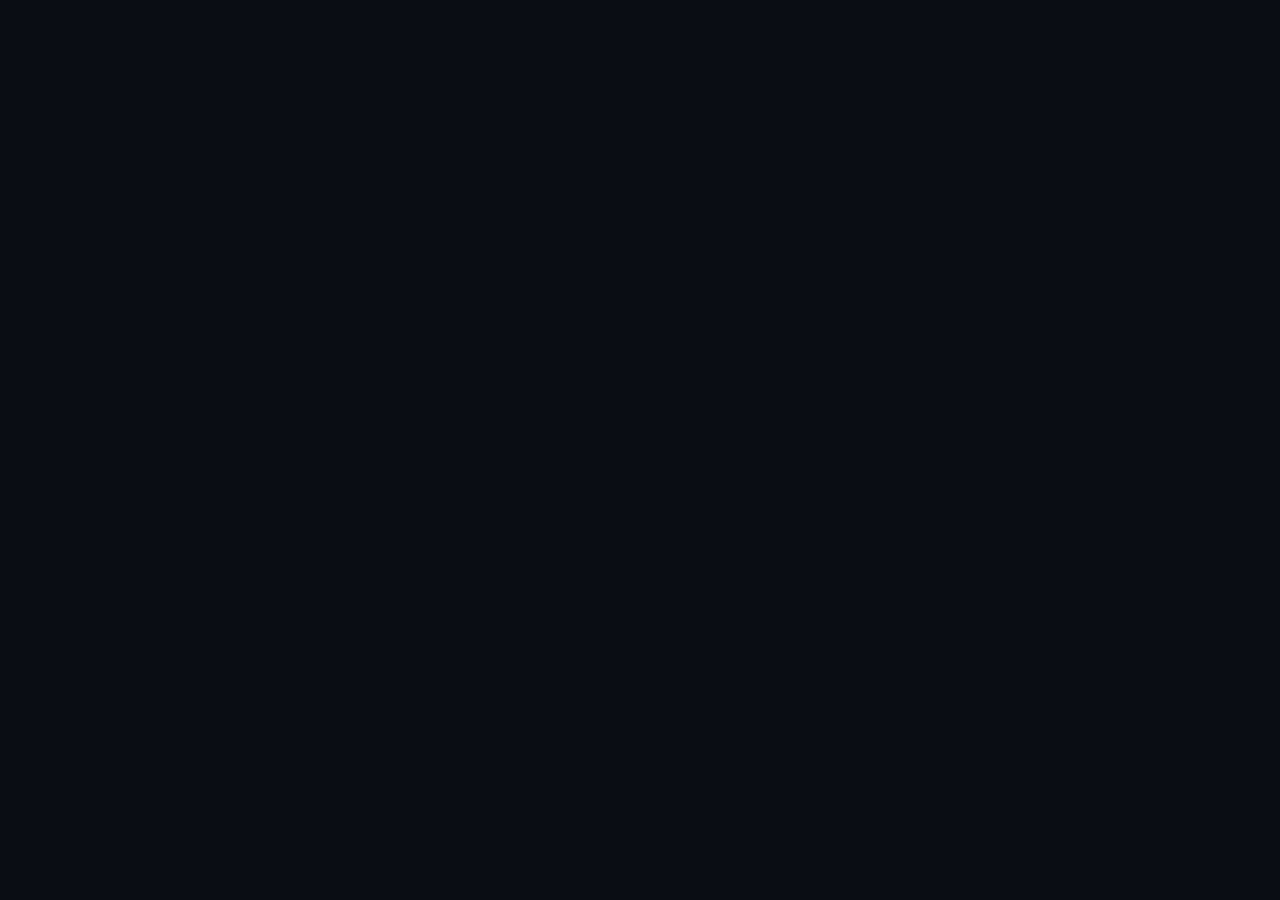
==== blog/index.html @ 861b422a "Add CI/CD pipeline (GitHub Actions -> Netlify) and first blog post" ====
<!DOCTYPE html>
<html lang="en">

<head>
    <meta charset="UTF-8">
    <meta name="viewport" content="width=device-width, initial-scale=1.0">
    <title>Blog — EffiBit Technologies</title>
    <meta name="description" content="EffiBit Technologies blog: AI, Crypto, and Sustainable Energy opportunity watch and insights.">
    <meta name="robots" content="index, follow">
    <link rel="canonical" href="https://www.effibittech.com/blog/index.html">
    <link rel="icon" type="image/png" href="../assets/favicon.png">
    <link rel="stylesheet" href="../styles.css">

    <style>
        .blog-index {
            max-width: 760px;
            margin: 6rem auto 4rem;
            padding: 0 1.5rem;
        }

        .blog-index h1 {
            font-size: 2.2rem;
            margin-bottom: 2rem;
        }

        .blog-index ul {
            list-style: none;
            padding: 0;
        }

        .blog-index li {
            margin-bottom: 1.5rem;
            padding-bottom: 1.5rem;
            border-bottom: 1px solid rgba(128, 128, 128, 0.2);
        }

        .blog-index li a {
            font-size: 1.2rem;
            font-weight: 600;
            text-decoration: none;
        }

        .blog-index .post-date {
            display: block;
            opacity: 0.65;
            font-size: 0.9rem;
            margin-top: 0.25rem;
        }

        .blog-index a.back-link {
            display: inline-block;
            margin-bottom: 2rem;
        }
    </style>
</head>

<body>
    <div class="blog-index">
        <a href="../index.html" class="back-link">&larr; Back to EffiBit Technologies</a>
        <h1>Blog</h1>
        <ul>
            <li>
                <a href="2026-09-09-opportunity-watch.html">Opportunity Watch: AI, Crypto &amp; Sustainable Energy</a>
                <span class="post-date">September 9, 2026</span>
            </li>
        </ul>
    </div>
</body>

</html>
---- styles.css ----
/* CSS Design System for EffiBit Technologies */

@import url('https://fonts.googleapis.com/css2?family=Inter:wght@300;400;500;600;700&family=Outfit:wght@400;500;600;700;800&display=swap');

/* CSS VARIABLES */
:root {
    --font-heading: 'Outfit', -apple-system, BlinkMacSystemFont, "Segoe UI", Roboto, sans-serif;
    --font-body: 'Inter', -apple-system, BlinkMacSystemFont, "Segoe UI", Roboto, sans-serif;

    /* Theme colors - Dark by default */
    --bg-primary: #0a0d14;
    --bg-secondary: #111625;
    --bg-tertiary: #192035;
    --bg-glass: rgba(17, 22, 37, 0.7);
    --border-color: rgba(255, 255, 255, 0.08);
    --text-primary: #f3f4f6;
    --text-secondary: #9ca3af;
    --text-muted: #6b7280;

    /* Accent & Brand Colors */
    --color-primary: #10b981; /* Emerald green (sustainability) */
    --color-primary-rgb: 16, 185, 129;
    --color-secondary: #06b6d4; /* Teal (tech / AI) */
    --color-secondary-rgb: 6, 182, 212;
    --color-accent: #3b82f6; /* Blue (systems engineering) */
    
    /* Gradients */
    --grad-hero: linear-gradient(135deg, var(--bg-primary) 0%, #0d1527 100%);
    --grad-accent: linear-gradient(135deg, var(--color-primary) 0%, var(--color-secondary) 100%);
    --grad-dark-glow: radial-gradient(circle at 50% 50%, rgba(16, 185, 129, 0.15) 0%, transparent 60%);
    
    /* Layout & Animation */
    --transition-fast: 0.2s cubic-bezier(0.4, 0, 0.2, 1);
    --transition-normal: 0.4s cubic-bezier(0.4, 0, 0.2, 1);
    --transition-slow: 0.8s cubic-bezier(0.4, 0, 0.2, 1);
    
    --radius-sm: 8px;
    --radius-md: 16px;
    --radius-lg: 24px;
    --shadow-sm: 0 4px 6px -1px rgba(0, 0, 0, 0.1), 0 2px 4px -1px rgba(0, 0, 0, 0.06);
    --shadow-md: 0 10px 15px -3px rgba(0, 0, 0, 0.3), 0 4px 6px -2px rgba(0, 0, 0, 0.1);
    --shadow-lg: 0 20px 25px -5px rgba(0, 0, 0, 0.4), 0 10px 10px -5px rgba(0, 0, 0, 0.2);
}

/* Light Theme overrides */
[data-theme="light"] {
    --bg-primary: #f8fafc;
    --bg-secondary: #ffffff;
    --bg-tertiary: #f1f5f9;
    --bg-glass: rgba(255, 255, 255, 0.75);
    --border-color: rgba(0, 0, 0, 0.08);
    --text-primary: #0f172a;
    --text-secondary: #475569;
    --text-muted: #94a3b8;

    /* Gradients */
    --grad-hero: linear-gradient(135deg, #f8fafc 0%, #e2e8f0 100%);
    --grad-dark-glow: radial-gradient(circle at 50% 50%, rgba(16, 185, 129, 0.08) 0%, transparent 60%);
    
    --shadow-md: 0 10px 15px -3px rgba(0, 0, 0, 0.05), 0 4px 6px -2px rgba(0, 0, 0, 0.02);
    --shadow-lg: 0 20px 25px -5px rgba(0, 0, 0, 0.08), 0 10px 10px -5px rgba(0, 0, 0, 0.04);
}

/* RESET & BASE STYLES */
*, *::before, *::after {
    box-sizing: border-box;
    margin: 0;
    padding: 0;
}

html {
    scroll-behavior: smooth;
    font-size: 16px;
}

body {
    font-family: var(--font-body);
    background-color: var(--bg-primary);
    color: var(--text-primary);
    line-height: 1.6;
    overflow-x: hidden;
    transition: background-color var(--transition-normal), color var(--transition-normal);
    opacity: 0;
}

body.loaded {
    opacity: 1;
    transition: opacity 0.5s ease, background-color var(--transition-normal), color var(--transition-normal);
}

h1, h2, h3, h4, h5, h6 {
    font-family: var(--font-heading);
    font-weight: 700;
    line-height: 1.25;
    color: var(--text-primary);
}

a {
    color: inherit;
    text-decoration: none;
    transition: color var(--transition-fast);
}

img {
    max-width: 100%;
    height: auto;
    display: block;
}

button {
    font-family: inherit;
    border: none;
    background: none;
    cursor: pointer;
    outline: none;
}

/* CONTAINER */
.container {
    width: 100%;
    max-width: 1200px;
    margin: 0 auto;
    padding: 0 2rem;
}

/* HEADER & NAV */
.header {
    position: fixed;
    top: 0;
    left: 0;
    width: 100%;
    z-index: 1000;
    background-color: var(--bg-glass);
    backdrop-filter: blur(12px);
    -webkit-backdrop-filter: blur(12px);
    border-bottom: 1px solid var(--border-color);
    transition: background-color var(--transition-normal), border-color var(--transition-normal);
}

.nav-container {
    display: flex;
    justify-content: space-between;
    align-items: center;
    height: 80px;
}

.logo-link {
    display: flex;
    align-items: center;
    gap: 12px;
}

.logo-img {
    height: 48px;
    width: auto;
    object-fit: contain;
    transition: transform var(--transition-fast);
}

.logo-link:hover .logo-img {
    transform: scale(1.05);
}

.logo-text {
    font-family: var(--font-heading);
    font-weight: 800;
    font-size: 1.4rem;
    letter-spacing: -0.5px;
    background: var(--grad-accent);
    background-clip: text;
    -webkit-background-clip: text;
    -webkit-text-fill-color: transparent;
}

.nav-menu {
    display: flex;
    list-style: none;
    gap: 2.5rem;
    align-items: center;
}

.nav-link {
    font-weight: 500;
    font-size: 0.95rem;
    color: var(--text-secondary);
    position: relative;
    padding: 6px 0;
}

.nav-link::after {
    content: '';
    position: absolute;
    bottom: 0;
    left: 0;
    width: 0;
    height: 2px;
    background: var(--grad-accent);
    transition: width var(--transition-fast);
}

.nav-link:hover, .nav-link.active {
    color: var(--text-primary);
}

.nav-link:hover::after, .nav-link.active::after {
    width: 100%;
}

.nav-actions {
    display: flex;
    align-items: center;
    gap: 1.5rem;
}

/* Theme Toggle Button */
.theme-toggle {
    width: 44px;
    height: 44px;
    border-radius: 50%;
    background-color: var(--bg-tertiary);
    border: 1px solid var(--border-color);
    display: flex;
    align-items: center;
    justify-content: center;
    color: var(--text-secondary);
    transition: all var(--transition-fast);
    position: relative;
    overflow: hidden;
}

.theme-toggle:hover {
    color: var(--text-primary);
    border-color: var(--color-primary);
    transform: translateY(-2px);
    box-shadow: 0 4px 12px rgba(16, 185, 129, 0.2);
}

.theme-toggle svg {
    width: 20px;
    height: 20px;
    fill: currentColor;
    transition: transform var(--transition-normal);
}

/* Hide light icon in light mode, hide dark icon in dark mode */
[data-theme="light"] .theme-toggle .sun-icon { display: none; }
body:not([data-theme="light"]) .theme-toggle .moon-icon { display: none; }

.cta-button {
    padding: 0.75rem 1.5rem;
    border-radius: var(--radius-sm);
    font-weight: 600;
    font-size: 0.9rem;
    display: inline-flex;
    align-items: center;
    gap: 8px;
    transition: all var(--transition-fast);
    background: var(--grad-accent);
    color: #ffffff;
    box-shadow: 0 4px 14px rgba(16, 185, 129, 0.3);
    position: relative;
    overflow: hidden;
}

.cta-button:hover {
    transform: translateY(-2px);
    box-shadow: 0 6px 20px rgba(16, 185, 129, 0.4);
}

/* Shine sweep micro-interaction */
.cta-button::after,
.form-submit-btn::after {
    content: '';
    position: absolute;
    top: 0;
    left: -75%;
    width: 50%;
    height: 100%;
    background: linear-gradient(120deg, transparent, rgba(255, 255, 255, 0.35), transparent);
    transform: skewX(-20deg);
    transition: left 0.6s ease;
    pointer-events: none;
}

.cta-button:hover::after,
.form-submit-btn:hover::after {
    left: 125%;
}

/* Mobile Nav Toggle */
.mobile-toggle {
    display: none;
    flex-direction: column;
    justify-content: space-between;
    width: 30px;
    height: 21px;
    cursor: pointer;
    z-index: 1001;
}

.mobile-toggle span {
    display: block;
    height: 3px;
    width: 100%;
    background-color: var(--text-primary);
    border-radius: 3px;
    transition: all var(--transition-fast);
}

/* SCROLL PROGRESS BAR */
.scroll-progress {
    position: fixed;
    top: 0;
    left: 0;
    height: 3px;
    width: 0%;
    background: var(--grad-accent);
    z-index: 1001;
    transition: width 0.1s linear;
}

/* BACK TO TOP BUTTON */
.back-to-top {
    position: fixed;
    bottom: 2rem;
    right: 2rem;
    width: 48px;
    height: 48px;
    border-radius: 50%;
    background-color: var(--bg-tertiary);
    border: 1px solid var(--border-color);
    color: var(--text-secondary);
    display: flex;
    align-items: center;
    justify-content: center;
    box-shadow: var(--shadow-md);
    z-index: 900;
    opacity: 0;
    visibility: hidden;
    transform: translateY(10px);
    transition: opacity var(--transition-fast), transform var(--transition-fast), visibility var(--transition-fast), color var(--transition-fast), border-color var(--transition-fast);
}

.back-to-top.visible {
    opacity: 1;
    visibility: visible;
    transform: translateY(0);
}

.back-to-top:hover {
    color: var(--text-primary);
    border-color: var(--color-primary);
    transform: translateY(-4px);
}

.back-to-top svg {
    width: 20px;
    height: 20px;
}

/* HERO SECTION */
.hero {
    min-height: 100vh;
    padding-top: 120px;
    display: flex;
    align-items: center;
    background: var(--grad-hero);
    position: relative;
    overflow: hidden;
}

.hero::before {
    content: '';
    position: absolute;
    top: 20%;
    left: 50%;
    width: 800px;
    height: 800px;
    background: var(--grad-dark-glow);
    z-index: 1;
    pointer-events: none;
    animation: heroGlowDrift 14s ease-in-out infinite alternate;
}

@keyframes heroGlowDrift {
    0% { transform: translate(-58%, -55%) scale(1); opacity: 0.85; }
    100% { transform: translate(-42%, -45%) scale(1.15); opacity: 1; }
}

.hero-grid {
    display: grid;
    grid-template-columns: 1.1fr 0.9fr;
    gap: 4rem;
    align-items: center;
    position: relative;
    z-index: 2;
}

.hero-tag {
    font-size: 0.85rem;
    font-weight: 700;
    text-transform: uppercase;
    letter-spacing: 2px;
    color: var(--color-primary);
    display: inline-block;
    margin-bottom: 1.5rem;
    background: rgba(16, 185, 129, 0.1);
    padding: 6px 16px;
    border-radius: 50px;
    border: 1px solid rgba(16, 185, 129, 0.2);
}

.hero-title {
    font-size: 3.8rem;
    font-weight: 800;
    letter-spacing: -1.5px;
    line-height: 1.1;
    margin-bottom: 1.5rem;
}

.hero-title span {
    background: var(--grad-accent);
    -webkit-background-clip: text;
    background-clip: text;
    -webkit-text-fill-color: transparent;
}

.hero-desc {
    font-size: 1.2rem;
    color: var(--text-secondary);
    margin-bottom: 2.5rem;
    max-width: 580px;
}

.hero-btns {
    display: flex;
    gap: 1.25rem;
}

.btn-secondary {
    background-color: var(--bg-tertiary);
    border: 1px solid var(--border-color);
    color: var(--text-primary);
    box-shadow: var(--shadow-sm);
}

.btn-secondary:hover {
    background-color: var(--bg-secondary);
    border-color: var(--text-muted);
    transform: translateY(-2px);
}

.hero-graphic {
    position: relative;
    display: flex;
    justify-content: center;
    align-items: center;
}

.hero-image-wrapper {
    position: relative;
    border-radius: var(--radius-lg);
    overflow: hidden;
    box-shadow: var(--shadow-lg), 0 0 40px rgba(16, 185, 129, 0.1);
    border: 1px solid var(--border-color);
    animation: float 6s ease-in-out infinite;
}

.hero-img {
    width: 100%;
    object-fit: cover;
    border-radius: var(--radius-lg);
    filter: brightness(0.9);
}

@keyframes float {
    0%, 100% { transform: translateY(0px); }
    50% { transform: translateY(-15px); }
}

/* SECTION STRUCTURE */
.section {
    padding: 8rem 0;
    position: relative;
}

.section-bg-alt {
    background-color: var(--bg-secondary);
}

.section-header {
    text-align: center;
    max-width: 700px;
    margin: 0 auto 5rem auto;
}

.section-subtitle {
    font-size: 0.9rem;
    font-weight: 700;
    text-transform: uppercase;
    letter-spacing: 2px;
    color: var(--color-primary);
    margin-bottom: 1rem;
    display: block;
}

.section-title {
    font-size: 2.5rem;
    margin-bottom: 1.25rem;
    letter-spacing: -0.5px;
}

.section-desc {
    color: var(--text-secondary);
    font-size: 1.1rem;
}

/* MANTRA SECTION */
.mantra-section {
    position: relative;
    overflow: hidden;
    padding: 6rem 0;
    background: radial-gradient(circle at 10% 20%, rgba(6, 182, 212, 0.08) 0%, transparent 40%),
                radial-gradient(circle at 90% 80%, rgba(16, 185, 129, 0.08) 0%, transparent 40%);
}

.mantra-box {
    background-color: var(--bg-secondary);
    border: 1px solid var(--border-color);
    border-radius: var(--radius-lg);
    padding: 4rem 3rem;
    text-align: center;
    box-shadow: var(--shadow-md);
    position: relative;
}

.mantra-quote-icon {
    font-size: 4rem;
    font-family: var(--font-heading);
    line-height: 1;
    color: var(--color-primary);
    opacity: 0.3;
    position: absolute;
    top: 20px;
    left: 40px;
}

.mantra-text {
    font-family: var(--font-heading);
    font-size: 2.2rem;
    font-weight: 600;
    line-height: 1.4;
    color: var(--text-primary);
    max-width: 900px;
    margin: 0 auto 1.5rem auto;
    letter-spacing: -0.5px;
}

.mantra-author {
    font-size: 1.1rem;
    font-weight: 600;
    color: var(--color-secondary);
    text-transform: uppercase;
    letter-spacing: 1.5px;
}

/* SERVICES SECTION */
.services-tabs-container {
    display: flex;
    flex-direction: column;
    gap: 3rem;
}

.services-tabs {
    display: flex;
    justify-content: center;
    gap: 1.5rem;
}

.tab-btn {
    padding: 1rem 2.5rem;
    font-size: 1.1rem;
    font-weight: 600;
    color: var(--text-secondary);
    border-radius: var(--radius-md);
    background-color: var(--bg-tertiary);
    border: 1px solid var(--border-color);
    transition: all var(--transition-fast);
}

.tab-btn:hover {
    color: var(--text-primary);
    border-color: var(--color-primary);
}

.tab-btn.active {
    background: var(--grad-accent);
    color: #ffffff;
    border-color: transparent;
    box-shadow: 0 8px 20px rgba(16, 185, 129, 0.25);
}

.tab-panel {
    display: none;
    animation: fadeIn var(--transition-normal) forwards;
}

.tab-panel.active {
    display: block;
}

@keyframes fadeIn {
    from { opacity: 0; transform: translateY(15px); }
    to { opacity: 1; transform: translateY(0); }
}

.service-grid {
    display: grid;
    grid-template-columns: 1fr 1fr;
    gap: 4rem;
    align-items: center;
}

.service-content h3 {
    font-size: 2rem;
    margin-bottom: 1.5rem;
}

.service-description {
    font-size: 1.1rem;
    color: var(--text-secondary);
    margin-bottom: 2rem;
}

.service-features {
    list-style: none;
    display: grid;
    grid-template-columns: 1fr;
    gap: 1.25rem;
}

.service-features li {
    display: flex;
    align-items: flex-start;
    gap: 12px;
}

.feature-icon-wrapper {
    background-color: rgba(16, 185, 129, 0.12);
    color: var(--color-primary);
    width: 28px;
    height: 28px;
    border-radius: 50%;
    display: flex;
    align-items: center;
    justify-content: center;
    flex-shrink: 0;
    margin-top: 2px;
}

.feature-icon-wrapper svg {
    width: 14px;
    height: 14px;
}

.feature-text strong {
    color: var(--text-primary);
    display: block;
    font-size: 1.05rem;
    margin-bottom: 2px;
}

.feature-text span {
    color: var(--text-secondary);
    font-size: 0.95rem;
}

.service-visual {
    position: relative;
    border-radius: var(--radius-lg);
    background-color: var(--bg-tertiary);
    border: 1px solid var(--border-color);
    padding: 2.5rem;
    display: flex;
    justify-content: center;
    align-items: center;
    overflow: hidden;
    min-height: 380px;
    box-shadow: var(--shadow-md);
}

/* Decorative background circles in services visual */
.service-visual::before {
    content: '';
    position: absolute;
    width: 250px;
    height: 250px;
    border-radius: 50%;
    background: radial-gradient(circle, rgba(16, 185, 129, 0.1) 0%, transparent 70%);
    top: -50px;
    right: -50px;
}

.service-visual::after {
    content: '';
    position: absolute;
    width: 200px;
    height: 200px;
    border-radius: 50%;
    background: radial-gradient(circle, rgba(6, 182, 212, 0.1) 0%, transparent 70%);
    bottom: -50px;
    left: -50px;
}

.engineering-diagram, .software-stack {
    position: relative;
    z-index: 2;
    display: flex;
    flex-direction: column;
    gap: 1.5rem;
    width: 100%;
}

.diagram-item, .stack-item {
    background-color: var(--bg-secondary);
    border: 1px solid var(--border-color);
    padding: 1.25rem 1.5rem;
    border-radius: var(--radius-md);
    display: flex;
    align-items: center;
    gap: 1.25rem;
    box-shadow: var(--shadow-sm);
    transition: transform var(--transition-fast), border-color var(--transition-fast);
}

.diagram-item:hover, .stack-item:hover {
    transform: translateX(8px);
    border-color: var(--color-primary);
}

.diagram-icon, .stack-icon {
    width: 44px;
    height: 44px;
    border-radius: 12px;
    background-color: var(--bg-tertiary);
    display: flex;
    align-items: center;
    justify-content: center;
    color: var(--color-primary);
    flex-shrink: 0;
}

.stack-icon {
    color: var(--color-secondary);
}

.diagram-text h4, .stack-text h4 {
    font-size: 1.05rem;
    margin-bottom: 4px;
}

.diagram-text p, .stack-text p {
    font-size: 0.9rem;
    color: var(--text-secondary);
}

/* FOCUS AREAS SECTION */
.focus-grid {
    display: grid;
    grid-template-columns: repeat(2, 1fr);
    gap: 2.5rem;
}

.focus-card {
    background-color: var(--bg-secondary);
    border: 1px solid var(--border-color);
    border-radius: var(--radius-lg);
    padding: 3rem;
    box-shadow: var(--shadow-md);
    display: grid;
    grid-template-columns: 1fr 1.2fr;
    gap: 2rem;
    align-items: center;
    transition: transform var(--transition-normal), border-color var(--transition-normal), box-shadow var(--transition-normal);
    position: relative;
    isolation: isolate;
    overflow: hidden;
}

.focus-card:hover {
    transform: translateY(-8px);
    border-color: rgba(16, 185, 129, 0.3);
    box-shadow: 0 20px 40px rgba(0, 0, 0, 0.4), 0 0 30px rgba(16, 185, 129, 0.05);
}

/* Pointer-follow glow */
.focus-card::before {
    content: '';
    position: absolute;
    inset: 0;
    z-index: -1;
    background: radial-gradient(circle at var(--mx, 50%) var(--my, 50%), rgba(var(--color-primary-rgb), 0.18), transparent 55%);
    opacity: 0;
    transition: opacity var(--transition-normal);
    pointer-events: none;
}

.focus-card:hover::before {
    opacity: 1;
}

.focus-card-img-wrapper {
    position: relative;
    border-radius: var(--radius-md);
    overflow: hidden;
    background-color: var(--bg-tertiary);
    border: 1px solid var(--border-color);
    aspect-ratio: 1;
}

.focus-card-img {
    width: 100%;
    height: 100%;
    object-fit: cover;
    transition: transform var(--transition-normal);
}

.focus-card:hover .focus-card-img {
    transform: scale(1.08);
}

.focus-card-info h3 {
    font-size: 1.5rem;
    margin-bottom: 0.75rem;
    display: flex;
    align-items: center;
    gap: 10px;
}

.focus-card-info h3 svg {
    width: 24px;
    height: 24px;
    color: var(--color-primary);
}

.focus-card-info p {
    color: var(--text-secondary);
    font-size: 0.95rem;
    margin-bottom: 1.5rem;
}

.focus-card-bullets {
    list-style: none;
}

.focus-card-bullets li {
    font-size: 0.9rem;
    color: var(--text-secondary);
    display: flex;
    align-items: center;
    gap: 8px;
    margin-bottom: 8px;
}

.focus-card-bullets li::before {
    content: '→';
    color: var(--color-secondary);
    font-weight: bold;
}

/* PURPOSE SECTION */
.purpose-container {
    background-color: var(--bg-secondary);
    border: 1px solid var(--border-color);
    border-radius: var(--radius-lg);
    padding: 5rem 4rem;
    box-shadow: var(--shadow-md);
    position: relative;
    overflow: hidden;
}

.purpose-grid {
    display: grid;
    grid-template-columns: 0.9fr 1.1fr;
    gap: 4rem;
    align-items: center;
}

.purpose-content h3 {
    font-size: 2.2rem;
    margin-bottom: 1.5rem;
}

.purpose-content p {
    font-size: 1.1rem;
    color: var(--text-secondary);
    margin-bottom: 2rem;
}

.purpose-pillars {
    display: grid;
    grid-template-columns: 1fr;
    gap: 2rem;
}

.pillar-card {
    background-color: var(--bg-tertiary);
    border: 1px solid var(--border-color);
    border-radius: var(--radius-md);
    padding: 2rem;
    display: flex;
    gap: 1.5rem;
    transition: transform var(--transition-fast), border-color var(--transition-fast);
}

.pillar-card:hover {
    transform: translateY(-4px);
    border-color: var(--color-secondary);
}

.pillar-icon {
    width: 50px;
    height: 50px;
    border-radius: 12px;
    background-color: rgba(6, 182, 212, 0.1);
    color: var(--color-secondary);
    display: flex;
    align-items: center;
    justify-content: center;
    flex-shrink: 0;
}

.pillar-text h4 {
    font-size: 1.2rem;
    margin-bottom: 6px;
}

.pillar-text p {
    font-size: 0.95rem;
    color: var(--text-secondary);
    line-height: 1.5;
}

/* CONTACT SECTION */
.contact-grid {
    display: grid;
    grid-template-columns: 0.9fr 1.1fr;
    gap: 4rem;
    align-items: start;
}

.contact-info {
    display: flex;
    flex-direction: column;
    gap: 2.5rem;
}

.contact-info-desc {
    font-size: 1.1rem;
    color: var(--text-secondary);
}

.contact-details {
    display: flex;
    flex-direction: column;
    gap: 1.5rem;
}

.contact-detail-item {
    display: flex;
    gap: 1.25rem;
    align-items: center;
}

.detail-icon {
    width: 48px;
    height: 48px;
    border-radius: 50%;
    background-color: var(--bg-tertiary);
    border: 1px solid var(--border-color);
    color: var(--color-primary);
    display: flex;
    align-items: center;
    justify-content: center;
    flex-shrink: 0;
}

.detail-text span {
    font-size: 0.85rem;
    text-transform: uppercase;
    letter-spacing: 1px;
    color: var(--text-muted);
    display: block;
}

.detail-text a, .detail-text p {
    font-size: 1.05rem;
    font-weight: 500;
    color: var(--text-primary);
}

.detail-text a:hover {
    color: var(--color-primary);
}

.contact-form {
    background-color: var(--bg-secondary);
    border: 1px solid var(--border-color);
    border-radius: var(--radius-lg);
    padding: 3rem;
    box-shadow: var(--shadow-md);
}

.form-group {
    margin-bottom: 1.5rem;
}

.form-group label {
    display: block;
    font-size: 0.9rem;
    font-weight: 500;
    color: var(--text-secondary);
    margin-bottom: 6px;
}

.form-control {
    width: 100%;
    padding: 0.85rem 1.25rem;
    border-radius: var(--radius-sm);
    background-color: var(--bg-tertiary);
    border: 1px solid var(--border-color);
    color: var(--text-primary);
    font-family: inherit;
    font-size: 0.95rem;
    transition: all var(--transition-fast);
}

.form-control:focus {
    outline: none;
    border-color: var(--color-primary);
    box-shadow: 0 0 0 3px rgba(16, 185, 129, 0.15);
}

textarea.form-control {
    resize: vertical;
    min-height: 120px;
}

.form-submit-btn {
    width: 100%;
    padding: 1rem 1.5rem;
    border-radius: var(--radius-sm);
    font-weight: 600;
    font-size: 1rem;
    background: var(--grad-accent);
    color: #ffffff;
    box-shadow: 0 4px 14px rgba(16, 185, 129, 0.3);
    display: flex;
    justify-content: center;
    align-items: center;
    gap: 10px;
    transition: all var(--transition-fast);
    position: relative;
    overflow: hidden;
}

.form-submit-btn:hover {
    transform: translateY(-2px);
    box-shadow: 0 6px 20px rgba(16, 185, 129, 0.4);
}

.form-submit-btn svg {
    width: 18px;
    height: 18px;
    transition: transform var(--transition-fast);
}

.form-submit-btn:hover svg {
    transform: translateX(4px);
}

.form-status {
    margin-top: 1rem;
    padding: 1rem;
    border-radius: var(--radius-sm);
    display: none;
    font-size: 0.95rem;
    text-align: center;
}

.form-status.success {
    display: block;
    background-color: rgba(16, 185, 129, 0.1);
    border: 1px solid rgba(16, 185, 129, 0.2);
    color: var(--color-primary);
}

.form-status.error {
    display: block;
    background-color: rgba(239, 68, 68, 0.15);
    border: 1px solid rgba(239, 68, 68, 0.25);
    color: #ef4444;
}

/* FOOTER */
.footer {
    background-color: #05070a;
    border-top: 1px solid var(--border-color);
    padding: 5rem 0 3rem 0;
    color: var(--text-secondary);
}

.footer-grid {
    display: grid;
    grid-template-columns: 1.5fr 1fr 1fr;
    gap: 4rem;
    margin-bottom: 4rem;
}

.footer-brand {
    display: flex;
    flex-direction: column;
    gap: 1.25rem;
}

.footer-brand .logo-link {
    margin-bottom: 0.5rem;
}

.footer-brand p {
    font-size: 0.95rem;
    max-width: 320px;
    line-height: 1.6;
}

.footer-links h4 {
    font-size: 1.1rem;
    margin-bottom: 1.5rem;
    color: var(--text-primary);
    position: relative;
    display: inline-block;
}

.footer-links h4::after {
    content: '';
    position: absolute;
    bottom: -6px;
    left: 0;
    width: 24px;
    height: 2px;
    background-color: var(--color-primary);
}

.footer-links-list {
    list-style: none;
    display: flex;
    flex-direction: column;
    gap: 0.9rem;
}

.footer-links-list a {
    font-size: 0.95rem;
}

.footer-links-list a:hover {
    color: var(--color-primary);
    padding-left: 4px;
}

.footer-bottom {
    border-top: 1px solid var(--border-color);
    padding-top: 2rem;
    display: flex;
    justify-content: space-between;
    align-items: center;
    font-size: 0.9rem;
    color: var(--text-muted);
}

.footer-legal-links {
    display: flex;
    gap: 2rem;
}

.footer-legal-links a:hover {
    color: var(--text-secondary);
}

/* SCROLL ANIMATION CLASSES (for intersection observer) */
.reveal {
    opacity: 0;
    transform: translateY(30px);
    transition: opacity 0.8s cubic-bezier(0.5, 0, 0, 1), transform 0.8s cubic-bezier(0.5, 0, 0, 1);
}

.reveal.active {
    opacity: 1;
    transform: translateY(0);
}

/* REDUCED MOTION */
@media (prefers-reduced-motion: reduce) {
    .hero::before {
        animation: none;
    }

    .reveal,
    body,
    body.loaded {
        transition: none;
    }
}

/* RESPONSIVE DESIGN */
@media (max-width: 1024px) {
    .hero-title {
        font-size: 3rem;
    }
    
    .hero-grid {
        grid-template-columns: 1fr;
        gap: 3rem;
        text-align: center;
    }
    
    .hero-desc {
        margin-left: auto;
        margin-right: auto;
    }
    
    .hero-btns {
        justify-content: center;
    }
    
    .hero-graphic {
        max-width: 500px;
        margin: 0 auto;
    }
    
    .service-grid {
        grid-template-columns: 1fr;
        gap: 3rem;
    }
    
    .focus-grid {
        grid-template-columns: 1fr;
    }
    
    .purpose-grid {
        grid-template-columns: 1fr;
        gap: 3rem;
    }
    
    .contact-grid {
        grid-template-columns: 1fr;
        gap: 3rem;
    }
}

@media (max-width: 768px) {
    .nav-menu {
        display: none; /* Hide standard menu on mobile, JS will expand */
    }
    
    .mobile-toggle {
        display: flex;
    }
    
    /* Responsive Mobile Menu styling (toggled via JS) */
    .header.menu-open .nav-menu {
        display: flex;
        flex-direction: column;
        position: absolute;
        top: 80px;
        left: 0;
        width: 100%;
        background-color: var(--bg-secondary);
        padding: 2rem;
        border-bottom: 1px solid var(--border-color);
        gap: 1.5rem;
        box-shadow: var(--shadow-lg);
        animation: fadeIn 0.3s ease;
    }
    
    .header.menu-open .mobile-toggle span:nth-child(1) {
        transform: rotate(45deg) translate(6px, 6px);
    }
    
    .header.menu-open .mobile-toggle span:nth-child(2) {
        opacity: 0;
    }
    
    .header.menu-open .mobile-toggle span:nth-child(3) {
        transform: rotate(-45deg) translate(6px, -6px);
    }

    .container {
        padding: 0 1.5rem;
    }
    
    .hero-title {
        font-size: 2.5rem;
    }
    
    .section {
        padding: 5rem 0;
    }
    
    .mantra-text {
        font-size: 1.6rem;
    }
    
    .mantra-box {
        padding: 3rem 1.5rem;
    }
    
    .services-tabs {
        flex-direction: column;
        align-items: stretch;
    }
    
    .tab-btn {
        text-align: center;
    }
    
    .focus-card {
        grid-template-columns: 1fr;
        padding: 2rem;
    }
    
    .focus-card-img-wrapper {
        max-width: 250px;
        margin: 0 auto;
    }
    
    .purpose-container {
        padding: 3rem 1.5rem;
    }
    
    .contact-form {
        padding: 2rem 1.5rem;
    }
    
    .footer-grid {
        grid-template-columns: 1fr;
        gap: 2.5rem;
    }
    
    .footer-bottom {
        flex-direction: column;
        gap: 1rem;
        text-align: center;
    }
}
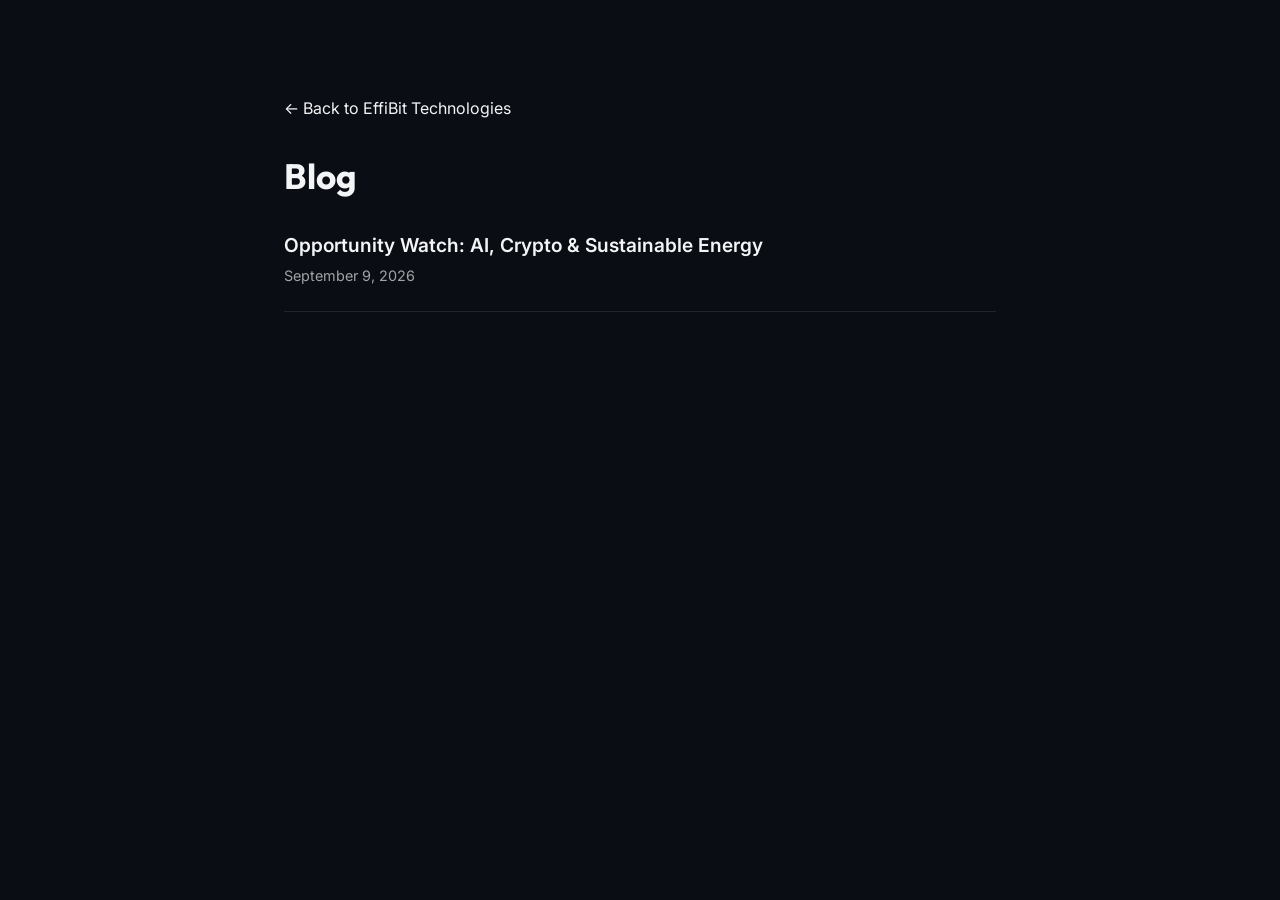
==== commit 4bfb697d: "Fix blog pages appearing empty (body opacity/loaded class)" ====
--- a/blog/index.html
+++ b/blog/index.html
@@ -65,6 +65,7 @@
             </li>
         </ul>
     </div>
+    <script>document.body.classList.add('loaded');</script>
 </body>
 
 </html>
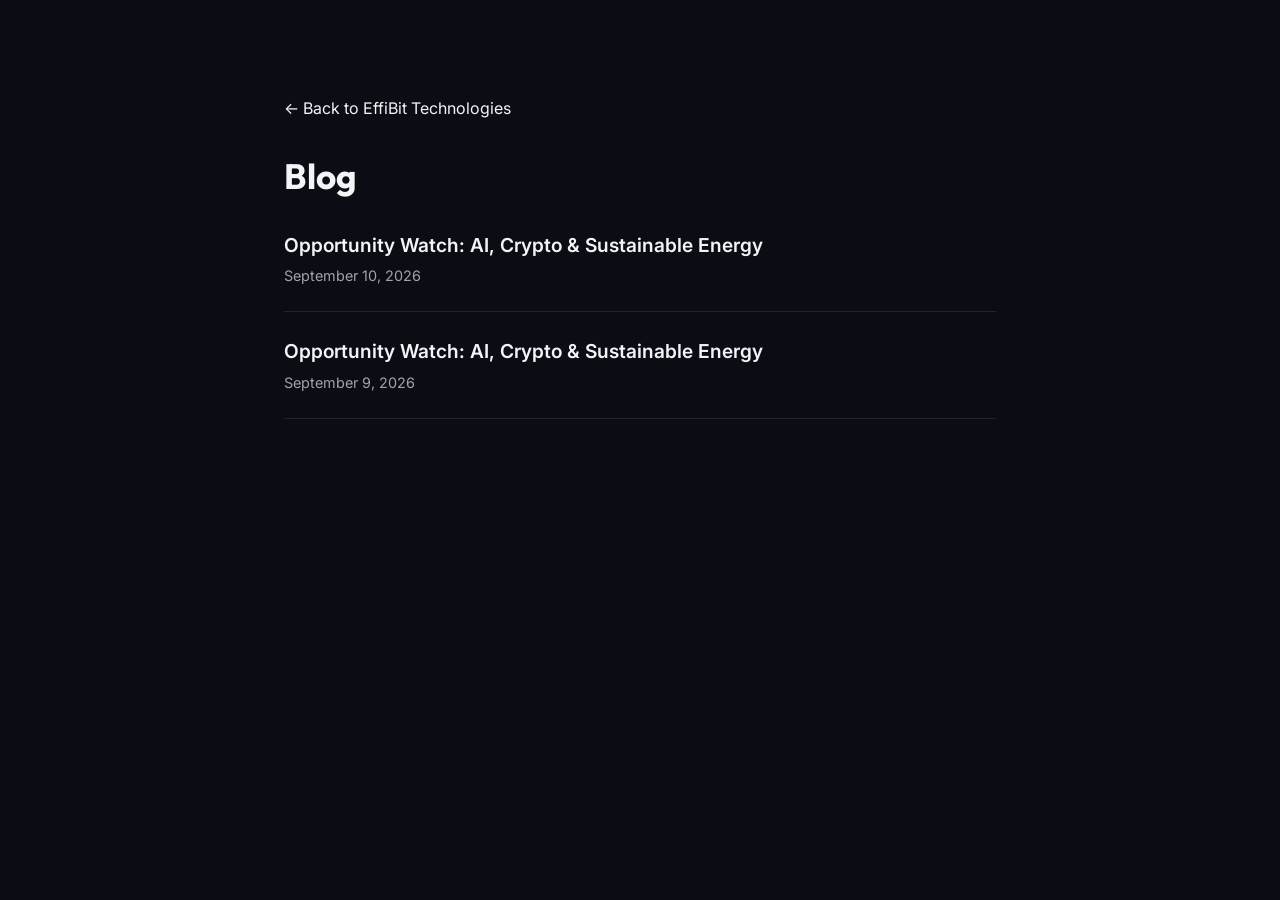
==== commit 73521eb3: "Add blog post: Opportunity Watch 2026-09-10" ====
--- a/blog/index.html
+++ b/blog/index.html
@@ -60,6 +60,10 @@
         <h1>Blog</h1>
         <ul>
             <li>
+                <a href="2026-09-10-opportunity-watch.html">Opportunity Watch: AI, Crypto &amp; Sustainable Energy</a>
+                <span class="post-date">September 10, 2026</span>
+            </li>
+            <li>
                 <a href="2026-09-09-opportunity-watch.html">Opportunity Watch: AI, Crypto &amp; Sustainable Energy</a>
                 <span class="post-date">September 9, 2026</span>
             </li>
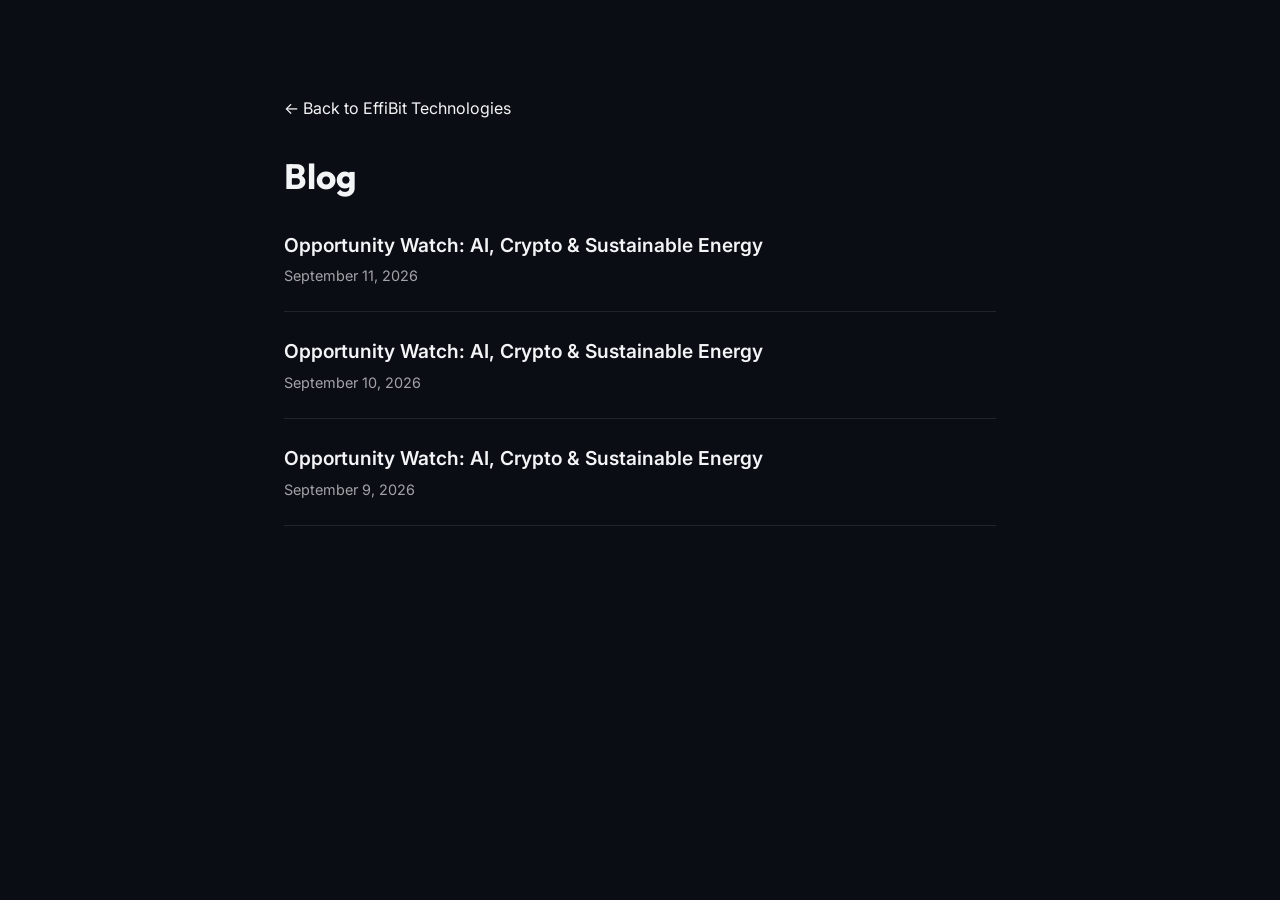
==== commit e18a6039: "Add blog post: Opportunity Watch 2026-09-11" ====
--- a/blog/index.html
+++ b/blog/index.html
@@ -60,6 +60,10 @@
         <h1>Blog</h1>
         <ul>
             <li>
+                <a href="2026-09-11-opportunity-watch.html">Opportunity Watch: AI, Crypto &amp; Sustainable Energy</a>
+                <span class="post-date">September 11, 2026</span>
+            </li>
+            <li>
                 <a href="2026-09-10-opportunity-watch.html">Opportunity Watch: AI, Crypto &amp; Sustainable Energy</a>
                 <span class="post-date">September 10, 2026</span>
             </li>
